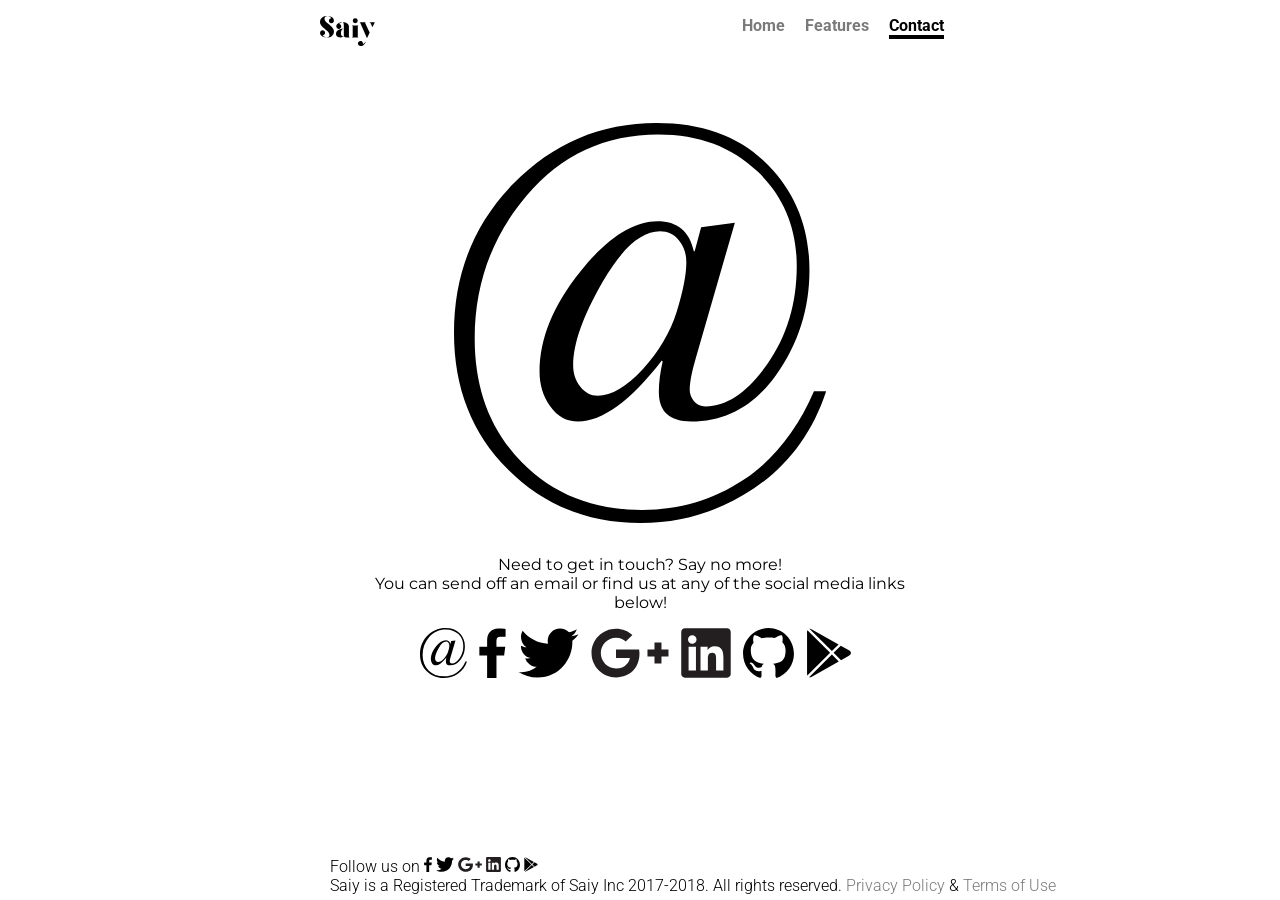
==== contact.html @ 5b6acffb "First real commit" ====
<html>
  <head>
    <!-- Start Favicon stuffs -->
    <link rel="apple-touch-icon" sizes="57x57" href="favicons/apple-icon-57x57.png">
    <link rel="apple-touch-icon" sizes="60x60" href="favicons/apple-icon-60x60.png">
    <link rel="apple-touch-icon" sizes="72x72" href="favicons/apple-icon-72x72.png">
    <link rel="apple-touch-icon" sizes="76x76" href="favicons/apple-icon-76x76.png">
    <link rel="apple-touch-icon" sizes="114x114" href="favicons/apple-icon-114x114.png">
    <link rel="apple-touch-icon" sizes="120x120" href="favicons/apple-icon-120x120.png">
    <link rel="apple-touch-icon" sizes="144x144" href="favicons/apple-icon-144x144.png">
    <link rel="apple-touch-icon" sizes="152x152" href="favicons/apple-icon-152x152.png">
    <link rel="apple-touch-icon" sizes="180x180" href="favicons/apple-icon-180x180.png">
    <link rel="icon" type="image/png" sizes="192x192"  href="favicons/android-icon-192x192.png">
    <link rel="icon" type="image/png" sizes="32x32" href="favicons/favicon-32x32.png">
    <link rel="icon" type="image/png" sizes="96x96" href="favicons/favicon-96x96.png">
    <link rel="icon" type="image/png" sizes="16x16" href="favicons/favicon-16x16.png">
    <link rel="manifest" href="favicons/manifest.json">
    <meta name="msapplication-TileColor" content="#ffffff">
    <meta name="msapplication-TileImage" content="favicons/ms-icon-144x144.png">
    <meta name="theme-color" content="#ffffff">
    <!-- End Favicon stuffs -->
    <!-- Font import stuffs -->
    <link href="https://fonts.googleapis.com/css?family=Montserrat:200,400" rel="stylesheet">
    <link href="https://fonts.googleapis.com/css?family=Roboto:300,700" rel="stylesheet">
    <link href="main.css" rel="stylesheet" type="text/css">
    <meta name="keywords" content="saiy, android, virtual assistant, software, saiy.ai, machine learning, open source, utter">
    <title>Saiy - Artificially Intelligent</title>
  </head>
  <body>
    <div class="my_container">
      <div class="menu">
        <h1 style="float:left;">
          <img class="logo" src="images/saiy_full.svg">
        </h1>
        <div style="float:right;">
          <a href="index.html" class="navw">Home</a>
          <a href="features.html" class="navw">Features</a>
          <a href="contact.html" class="navw active">Contact</a>
        </div>
      </div>
      <div class="main_content">
        <center>
          <p><img class="main_img" src="images/at.svg"></p>
          <p class="main_text">Need to get in touch? Say no more!<br>You can send off an email or find us at any of the social media links below!</p>
          <p>
            <a href="mailto:contact@saiy.ai"><img class="lgicon" src="images/at.svg"></a> 
            <a href="https://www.facebook.com/games/saiy_ai/" target="_blank"><img class="lgicon" src="images/facebook.svg"></a> 
            <a href="https://twitter.com/brandall76" target="_blank"><img class="lgicon" src="images/twitter.svg"></a> 
            <a href="https://plus.google.com/100131487913427971091" target="_blank"><img class="lgicon" src="images/google-plus.svg"></a> 
            <a href="https://uk.linkedin.com/in/benrandall76" target="_blank"><img class="lgicon" src="images/linkedin.svg"></a>
            <a href="https://github.com/brandall76/Saiy-PS" target="_blank"><img class="lgicon" src="images/github.svg"></a>
            <a href="https://play.google.com/store/apps/details?id=ai.saiy.android" target="_blank"><img class="lgicon" src="images/playstore.svg"></a>
          </p>
        </center>
      </div>
      <div class="footer">
        <div class="policy">
          Follow us on 
          <a href="https://www.facebook.com/games/saiy_ai/" target="_blank"><img class="smicon" src="images/facebook.svg"></a> 
          <a href="https://twitter.com/brandall76" target="_blank"><img class="smicon" src="images/twitter.svg"></a> 
          <a href="https://plus.google.com/100131487913427971091" target="_blank"><img class="smicon" src="images/google-plus.svg"></a> 
          <a href="https://uk.linkedin.com/in/benrandall76" target="_blank"><img class="smicon" src="images/linkedin.svg"></a> 
          <a href="https://github.com/brandall76/Saiy-PS" target="_blank"><img class="smicon" src="images/github.svg"></a> 
          <a href="https://play.google.com/store/apps/details?id=ai.saiy.android" target="_blank"><img class="smicon" src="images/playstore.svg"></a> 
          <br>
          Saiy is a Registered Trademark of Saiy Inc 2017-2018. All rights reserved. <a href="privacy.html">Privacy Policy</a> & <a href="terms.html">Terms of Use</a>
        </div>
      </div>
    </div>
  </body>
</html>
---- main.css ----
body, html{
  margin-top: 0px;
  margin-bottom: 0px;
  margin-right: 0px;
  margin-left: 0px;
}

h1{
  margin: 0px;
  margin-left: 1rem;
  font-family: 'Montserrat', sans-serif;
  font-size: 5em;
}

.logo{
  height: 80px;
}

.navw{
  text-decoration: none;
  border-bottom: .25rem solid transparent;
  margin-right: 1rem;
  color: #7a7a7a;
  font-family: 'Roboto', sans-serif;
  font-weight:700;
  font-size: 3em;
}

.navw:hover, .navw:focus{
  border-bottom-color: rgba(0, 0, 0, .25);
}

.menu .active{
  color: #000000;
  border-bottom-color: #000000;
}

.my_container{
  display:grid;
  grid-gap:0px;
  grid-template-columns: auto;
  grid-template-rows: 100px auto;
  height:100%;
}

.menu{
  padding-top:1em;
}

.main_content{
  padding: 2em;
  margin-bottom: 100px;
}

.main_text{
  font-family: 'Montserrat', sans-serif;
  font-weight:400;
  font-size: 3em;
}

.policy_text{
  font-family: 'Montserrat', sans-serif;
  font-weight:400;
  font-size: 3em;
}

.main_img{
  height: 600;
  margin-bottom: 1em;
}

.lgicon{
  height:125px;
  padding-right: 1.5em;
}

.button{
  background-color: #7a7a7a;
  border: none;
  color: #FFFFFF;
  padding: 15px 32px;
  text-align: center;
  text-decoration: none;
  display: inline-block;
  font-size: 5em;
  font-family: 'Roboto', sans-serif;
  font-weight:700;
  border-radius: 15px;
  margin-left: 10px;
  margin-bottom: 10px;
}

.button:hover, .button:focus{
  background-color: #bcbcbc;
  color: #000000;
}

.footer{
  grid-row: 8/9;
  font-family: 'Roboto', sans-serif; 
  font-weight:300;
  font-size: 2em;
}

.footer a{
  text-decoration: none;
  color: #7a7a7a;
}

.footer a:hover, .footer a:focus{
  text-decoration: none;
  color: #000000;
}

.smicon{
  height:30px;
}

.policy{
  position:fixed; 
  bottom:0px; 
  padding-left: 10px;
  padding-bottom: 5px;
  padding-top: 5px;
  background-color: #FFFFFF;
}

@media (min-width: 1000px) {
  .navw{
    border-bottom: .25rem solid transparent;
    margin-right: 1rem;
    color: #7a7a7a;
    font-family: 'Roboto', sans-serif;
    font-size: 1em;
  }
  
  h1{
    margin: 0px;
    font-family: 'Montserrat', sans-serif;
    font-size: 1.7em;
  }
  .logo{
    height: 30px;
  }
  .my_container{
    display:grid;
    grid-gap:0px;
    grid-template-columns: repeat(4,1fr);
    grid-template-rows: 75px auto;
    height:100%;
  }

  .menu{
    grid-column:2/4;
  }

  .main_content{
    grid-column:2/4;
    padding: 2em;
    margin-bottom: 10px;
  }
  
  .button{
    background-color: #7a7a7a;
    border: none;
    color: #FFFFFF;
    padding: 15px 32px;
    text-align: center;
    text-decoration: none;
    display: inline-block;
    font-size: 16px;
    font-family: 'Roboto', sans-serif;
    border-radius: 5px;
    margin-left: 2.5px;
    margin-bottom: 10px;
  }
  
  .main_text{
    font-size: 1em;
  }
  
  .policy_text{
    font-size: 1em;
    padding-bottom: 40px;
  }

  .main_img{
    height: 400;
  }
  
  .lgicon{
    height:50px;
    padding-right: 0.5em;
  }

  .footer{
    grid-column:2/4;
    font-size: 1em;
  }
  
  .policy{}
  
  .smicon{
    height:15px;
  }
}
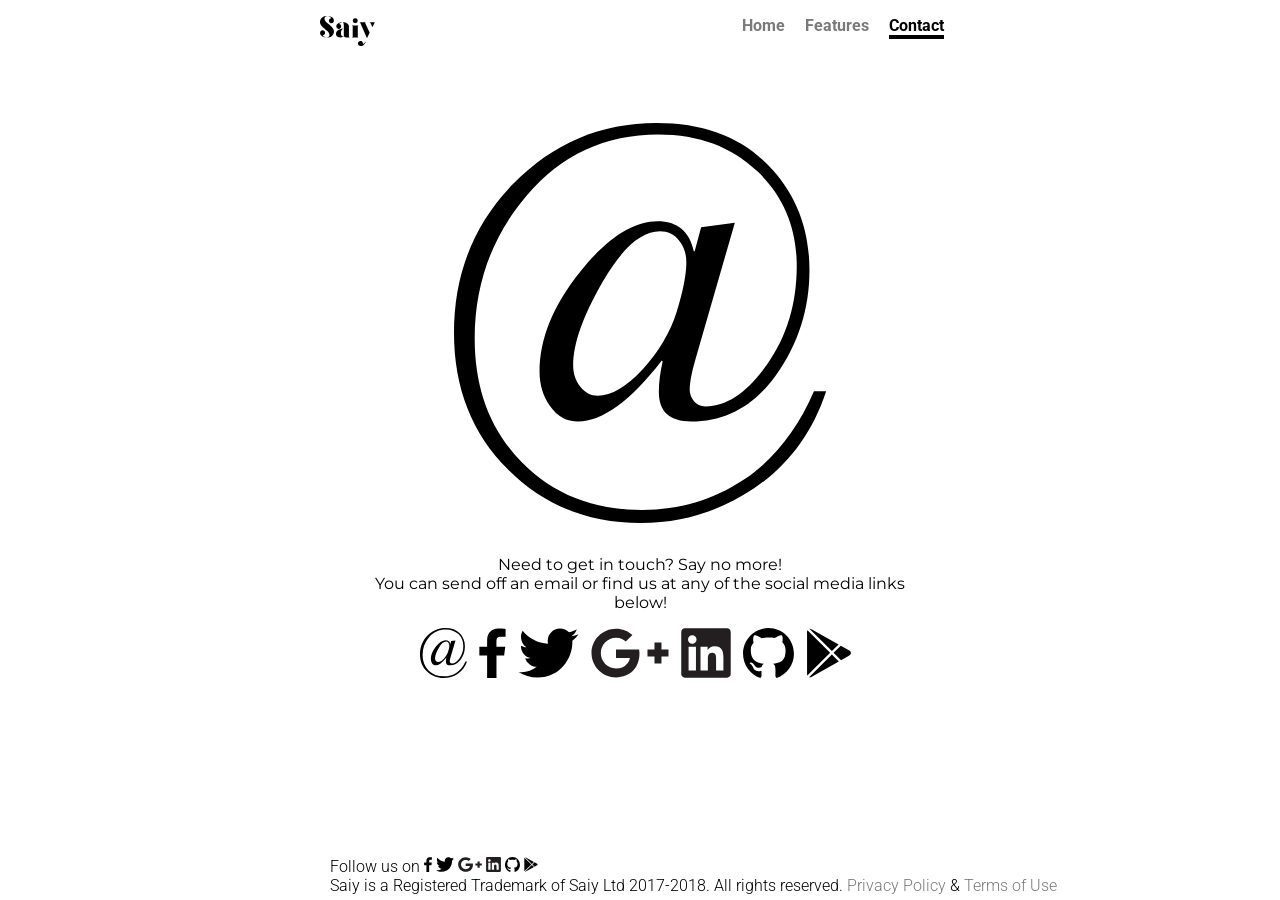
==== commit cfa2dfb7: "Update contact.html Changed 'Inc' to 'Ltd' in the footer to avoid legal issues in the U.K." ====
--- a/contact.html
+++ b/contact.html
@@ -63,9 +63,9 @@
           <a href="https://github.com/brandall76/Saiy-PS" target="_blank"><img class="smicon" src="images/github.svg"></a> 
           <a href="https://play.google.com/store/apps/details?id=ai.saiy.android" target="_blank"><img class="smicon" src="images/playstore.svg"></a> 
           <br>
-          Saiy is a Registered Trademark of Saiy Inc 2017-2018. All rights reserved. <a href="privacy.html">Privacy Policy</a> & <a href="terms.html">Terms of Use</a>
+          Saiy is a Registered Trademark of Saiy Ltd 2017-2018. All rights reserved. <a href="privacy.html">Privacy Policy</a> & <a href="terms.html">Terms of Use</a>
         </div>
       </div>
     </div>
   </body>
-</html>+</html>
